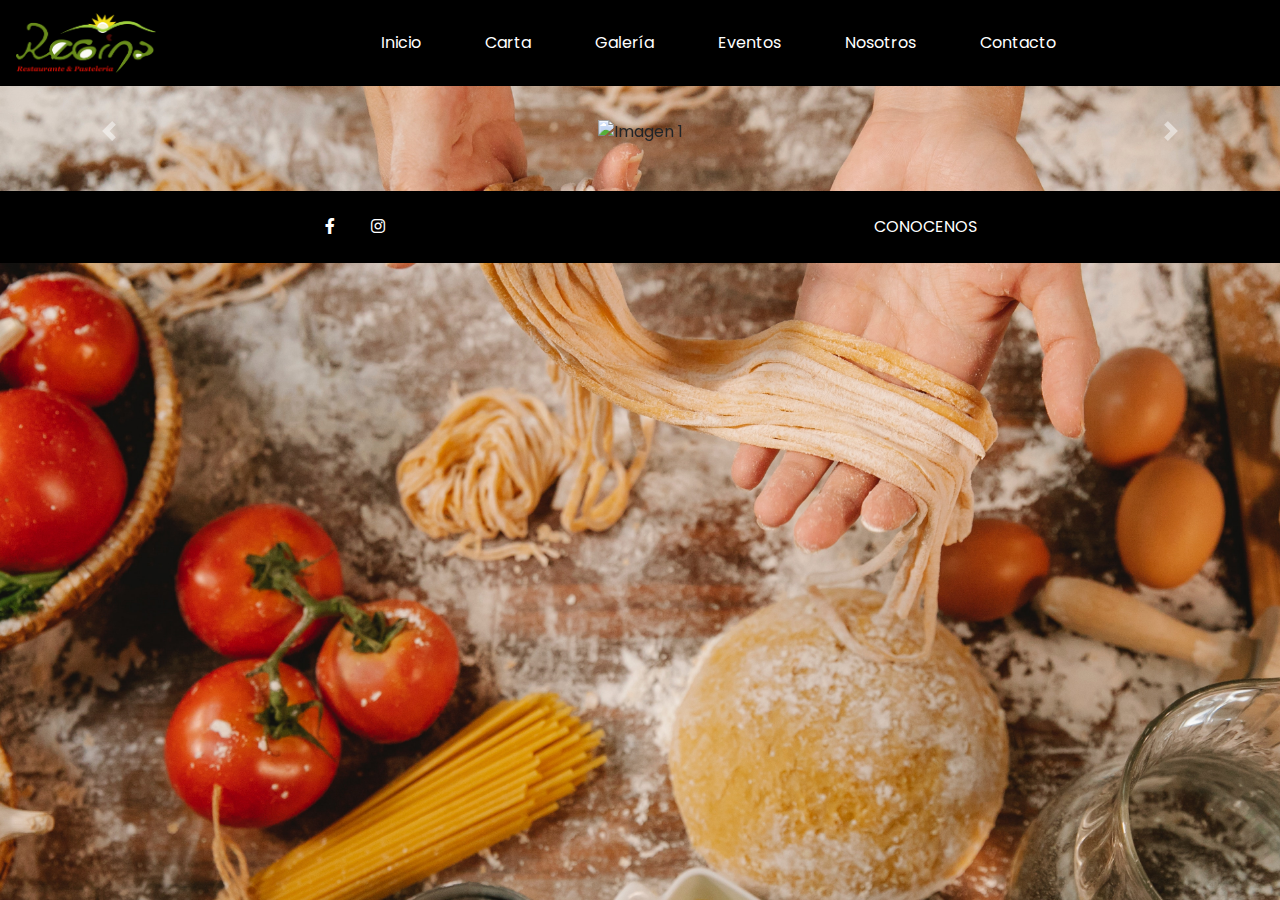
==== secciones/carta.html @ ec3ef3c7 "ajuste de padding y logo de index" ====
<!DOCTYPE html>
<html lang="en">
<head>
    <meta charset="UTF-8">
    <meta name="viewport" content="width=device-width, initial-scale=1.0">
    <title>Carta</title>
    <link rel="stylesheet" href="https://maxcdn.bootstrapcdn.com/bootstrap/4.5.2/css/bootstrap.min.css">
    <link rel="stylesheet" href="https://cdnjs.cloudflare.com/ajax/libs/font-awesome/6.0.0-beta3/css/all.min.css">
    <link rel="stylesheet" href="../style/style.css">
</head>

<body class="carta">

<header>
<nav class="navbar navbar-expand-lg fixed-top">
    <a class="navbar-brand" href="#">
        <img src="../img/logo regina solo letras.png" width="140" height="60" alt="Logo">
    </a>
    <button class="navbar-toggler" type="button" data-toggle="collapse" data-target="#navbarNav" aria-controls="navbarNav" aria-expanded="false" aria-label="Toggle navigation">
        <span class="navbar-toggler-icon"></span>
    </button>
    <div class="collapse navbar-collapse justify-content-center" id="navbarNav">
        <ul class="navbar-nav">
            <li class="nav-item">
                <a class="nav-link mx-4" href="../index.html">Inicio</a>
            </li>
            <li class="nav-item">
                <a class="nav-link mx-4" href="carta.html">Carta</a>
            </li>
            <li class="nav-item">
                <a class="nav-link mx-4" href="galeria.html">Galería</a>
            </li>
            <li class="nav-item">
                <a class="nav-link mx-4" href="eventos.html">Eventos</a>
            </li>
            <li class="nav-item">
                <a class="nav-link mx-4" href="nosotros.html">Nosotros</a>
            </li>
            <li class="nav-item">
                <a class="nav-link mx-4" href="contacto.html">Contacto</a>
            </li>
        </ul>
    </div>
</nav>
</header>

<main>
<div class="container-fluid">
    <div class="row justify-content-center">
        <div class="col-12">
            <div id="myCarousel" class="carousel slide" data-ride="carousel">
                <div class="carousel-inner">
                    <div class="carousel-item active text-center">
                        <img src="../carta/Portada.png" alt="Imagen 1" class="img-fluid carrusel2" id="carrusel2">
                    </div>
                    <div class="carousel-item text-center carrusel-item">
                        <img src="../carta/Página 1.png" alt="Imagen 2" class="img-fluid carrusel2" id="carrusel2">
                    </div>
                    <div class="carousel-item text-center carrusel-item">
                        <img src="../carta/Página 2.png" alt="Imagen 3" class="img-fluid carrusel2" id="carrusel2">
                    </div>
                    <div class="carousel-item text-center carrusel-item">
                        <img src="../carta/Página 3.png" alt="Imagen 3" class="img-fluid carrusel2" id="carrusel2">
                    </div>
                    <div class="carousel-item text-center carrusel-item">
                        <img src="../carta/Página 4.png" alt="Imagen 3" class="img-fluid carrusel2" id="carrusel2">
                    </div>
                    <div class="carousel-item text-center carrusel-item">
                        <img src="../carta/Página 5.png" alt="Imagen 3" class="img-fluid carrusel2" id="carrusel2">
                    </div>
                    <div class="carousel-item text-center carrusel-item">
                        <img src="../carta/Página 6.png" alt="Imagen 3" class="img-fluid carrusel2" id="carrusel2">
                    </div>
                    <div class="carousel-item text-center carrusel-item">
                        <img src="../carta/Página 7.png" alt="Imagen 3" class="img-fluid carrusel2" id="carrusel2">
                    </div>
                    <div class="carousel-item text-center carrusel-item">
                        <img src="../carta/Página 8.png" alt="Imagen 3" class="img-fluid carrusel2" id="carrusel2">
                    </div>
                    <div class="carousel-item text-center carrusel-item">
                        <img src="../carta/Página 10.png" alt="Imagen 3" class="img-fluid carrusel2" id="carrusel2">
                    </div>
                    <div class="carousel-item text-center carrusel-item">
                        <img src="../carta/Página 11.png" alt="Imagen 3" class="img-fluid carrusel2" id="carrusel2">
                    </div>
                </div>
                <a class="carousel-control-prev" href="#myCarousel" role="button" data-slide="prev" id="carrusel2">
                    <span class="carousel-control-prev-icon" aria-hidden="true"></span>
                    <span class="sr-only">Anterior</span>
                </a>
                <a class="carousel-control-next" href="#myCarousel" role="button" data-slide="next" id="carrusel2">
                    <span class="carousel-control-next-icon" aria-hidden="true"></span>
                    <span class="sr-only">Siguiente</span>
                </a>
            </div>
        </div>
    </div>
</div>
</main>


<footer class="footer py-4">
    <div class="container text-center">
        <div class="row">
            <div class="col-md-6">
                <!-- Iconos de redes sociales -->
                <a href="https://www.facebook.com/" target="_blank" class="text-white mx-3">
                    <i class="fab fa-facebook-f"></i>
                </a>
                <a href="https://www.instagram.com/" target="_blank" class="text-white mx-3">
                    <i class="fab fa-instagram"></i>
                </a>
            </div>
            <div class="col-md-6">
                <!-- Texto del footer -->
                <p class="text-white mb-0">CONOCENOS</p>
            </div>
        </div>
    </div>
</footer>

<script src="https://code.jquery.com/jquery-3.5.1.slim.min.js"></script>
<script src="https://cdn.jsdelivr.net/npm/@popperjs/core@2.9.3/dist/umd/popper.min.js"></script>
<script src="https://maxcdn.bootstrapcdn.com/bootstrap/4.5.2/js/bootstrap.min.js"></script>
</body>
</html>
---- style/style.css ----
@import url('https://fonts.googleapis.com/css2?family=Poppins:wght@300;400;500;600;700;800;900&display=swap');

* {
    margin: 0;
    padding: 0;
    box-sizing: border-box;
    text-decoration: none;
    border: none;
    outline: none;
    scroll-behavior: smooth;
    font-family: 'Poppins', sans-serif;
}

body {
    margin: 0;
    padding: 0;
    max-width: 100%; 
    overflow-x: hidden;
}

body.carta {
    background-image: url('../img/fondobody.jpg');
    background-size: cover; 
    background-repeat: no-repeat; 
    background-attachment: fixed; 
}


body.galeria{
    background-color: white;
    padding-top: 5%;
}

.fondoindex{
    background-color: #000000;
}

.navbar {
    max-width: 100%; 
    overflow-x: hidden; 
}


header {
    margin-top: 70px; 
}

nav{
    background-color: black;
}

.navbar-nav .nav-link {
    color: white;
}

.nav-link{
    color: white;
}

.nav-item:hover .nav-link {
    color: red; 
}

.navbar-toggler{
    background-color: red;
}


.navbar-toggler-icon{
    color: red;
}


.carousel-inner .carousel-item img {
    max-width: 100%; 
    height: 450px; 
    padding-top: 50px; 
    margin-bottom: 47px; 
}


#carrusel-carta{
    max-width: 100%
}


.card-info svg {
    width: 100%;
    height: 140px;
    margin-bottom: 10px;
    background-color: black;
  }


.card {
    border: none; 
    background-color: transparent; 
    min-height: 100%;
}

.cards{
    margin-right: 0px;
}

.card-container{
    background-color: black;
    margin: 0;
    padding: 0;
    border: 0;
}

.card-container .card {
    height: 100%; 
}

.card-info{
    background-color: transparent;
}

.card-info p{
    color: white;
    background-color: black;
  }


.icono-card {
    transition: transform 0.2s ease-in-out;
    margin-bottom: 10px;
    background-color: black;
    
}

.icono-card:hover {
    transform: scale(1.2);
}

.gallery-item {
    text-align: center;
    transition: transform 0.3s ease-in-out; 
}

.gallery-item:hover {
    transform: scale(1.1); 
}


.gallery-item img {
    width: 100%;
    height: auto;
    box-shadow: 4px 10px 10px rgb(17, 17, 17); 
    transition: transform 0.2s ease-in-out; 
}

.special-margin {
    margin-bottom: 20px; 
}


footer{
    background-color: black;
}



.footer a:hover .fab.fa-facebook-f,
.footer a:hover .fab.fa-instagram {
    color: red; 
    transition: color 0.2s ease-in-out; 
}


/*MEDIAQUERY*/

@media (max-width: 570px) {
    .carousel-inner .carousel-item img {
        height: 300px;
    }
}

@media (maxn-width: 400px) {
    #carrusel2 {
        padding-top: 7%;
        height: 400px;
    }
}

@media (max-width: 576px) {
    #carrusel2 {
        padding-top: 7%;
        height: 400px;
    }
}

@media (max-width: 768px) {
    #carrusel2 {
        padding-top: 5%;
        height: 500px;
    }
}

@media (max-width: 992px) {
    #carrusel2 {
        padding-top: 7%;
        height: 700px;
    }
}

@media (max-width: 1200px) {
    #carrusel2 {
        padding-top: 7%;
        height: 800px;
    }
}





@media (max-width: 576px) {
    .h2galeria {
        padding-top: 7%;
        padding-bottom: 3%;
    }
}

@media (max-width: 768px) {
    .h2galeria {
        padding-top: 8%;
        padding-bottom: 2%
    }
}

@media (max-width: 992px) {
    .h2galeria {
        padding-top: 5%;
    }
}

@media (max-width: 1200px) {
    .h2galeria {
        padding-top: 50%;
        padding-bottom: 3%;
    }
}

@media (max-width: 1201px) {
    .h2galeria {
        padding-top: 7%;
        padding-bottom: 3%;
    }
}

@media (max-width: 1250px) {
    .h2galeria {
        padding-top: 7%;
        padding-bottom: 3%;
    }
}
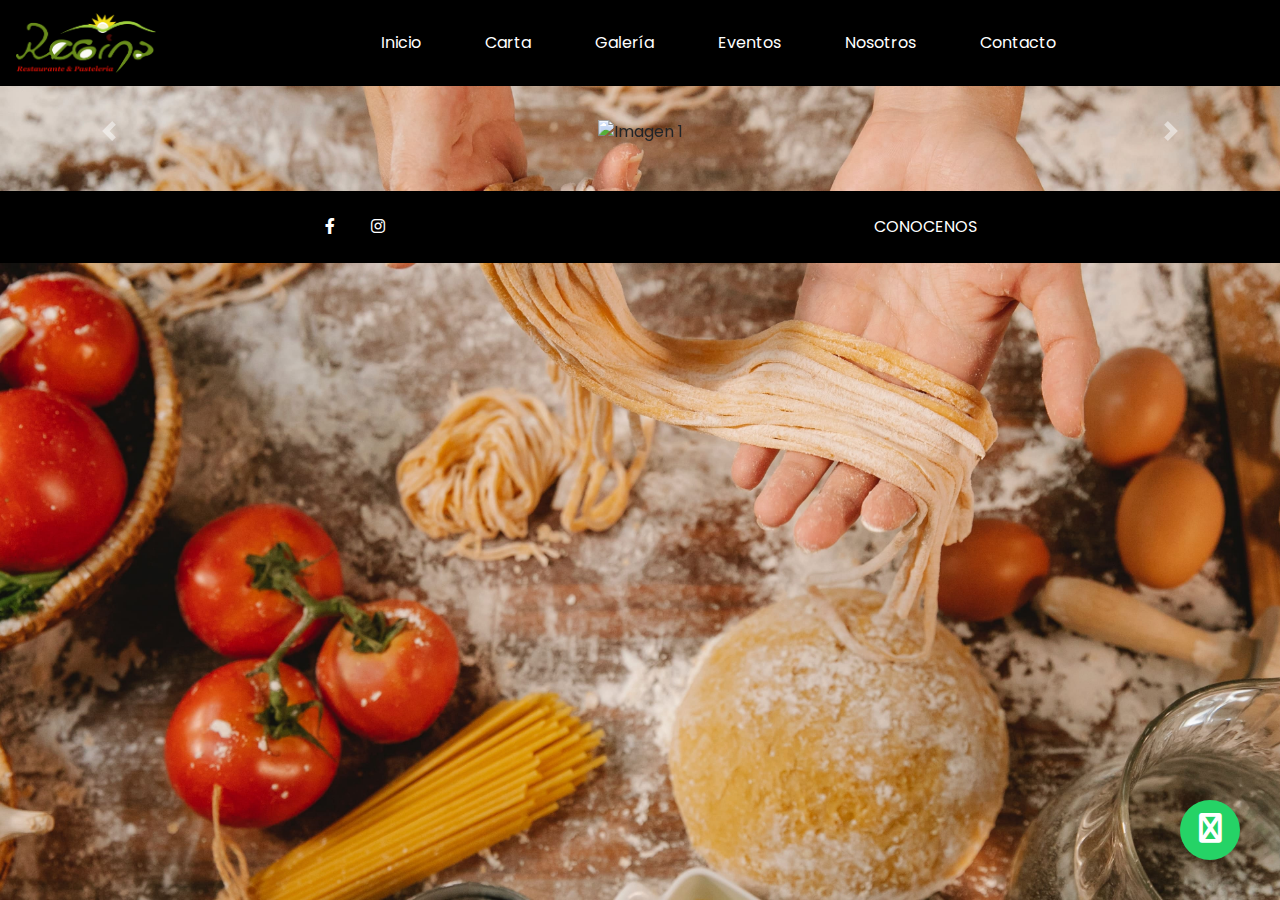
==== commit 4e519054: "creación de las otras secciones y ajuste final de todo" ====
--- a/secciones/carta.html
+++ b/secciones/carta.html
@@ -6,6 +6,7 @@
     <title>Carta</title>
     <link rel="stylesheet" href="https://maxcdn.bootstrapcdn.com/bootstrap/4.5.2/css/bootstrap.min.css">
     <link rel="stylesheet" href="https://cdnjs.cloudflare.com/ajax/libs/font-awesome/6.0.0-beta3/css/all.min.css">
+    <script src="https://kit.fontawesome.com/059eeb8efb.js" crossorigin="anonymous"></script>
     <link rel="stylesheet" href="../style/style.css">
 </head>
 
@@ -103,7 +104,6 @@
     <div class="container text-center">
         <div class="row">
             <div class="col-md-6">
-                <!-- Iconos de redes sociales -->
                 <a href="https://www.facebook.com/" target="_blank" class="text-white mx-3">
                     <i class="fab fa-facebook-f"></i>
                 </a>
@@ -112,15 +112,19 @@
                 </a>
             </div>
             <div class="col-md-6">
-                <!-- Texto del footer -->
                 <p class="text-white mb-0">CONOCENOS</p>
             </div>
         </div>
     </div>
 </footer>
 
+<!--LINK WHATSAPP-->
+<a href="https://wa.me/5211234567890?text=Me%20gustaría%20saber%20el%20precio%20del%20coche" class="whatsapp" target="_blank"> <i class="fa fa-whatsapp whatsapp-icon"></i></a>
+
 <script src="https://code.jquery.com/jquery-3.5.1.slim.min.js"></script>
 <script src="https://cdn.jsdelivr.net/npm/@popperjs/core@2.9.3/dist/umd/popper.min.js"></script>
 <script src="https://maxcdn.bootstrapcdn.com/bootstrap/4.5.2/js/bootstrap.min.js"></script>
+<script src="https://unpkg.com/scrollreveal"></script>
+<script src="../js/scrip.js"></script>
 </body>
 </html>
--- a/style/style.css
+++ b/style/style.css
@@ -11,6 +11,24 @@
     font-family: 'Poppins', sans-serif;
 }
 
+.whatsapp {
+    position:fixed;
+    width:60px;
+    height:60px;
+    bottom:40px;
+    right:40px;
+    background-color:#25d366;
+    color:#FFFF;
+    border-radius:50px;
+    text-align:center;
+    font-size:30px;
+    z-index:100;
+}
+
+.whatsapp-icon {
+    margin-top:13px;
+}
+
 body {
     margin: 0;
     padding: 0;
@@ -27,9 +45,25 @@
 
 
 body.galeria{
-    background-color: white;
+    background-color: black;
     padding-top: 5%;
 }
+
+body.eventos{
+    background-color: black;
+}
+
+body.nosotros{
+    background-color: rgb(0, 0, 0);
+}
+
+
+body.contacto{
+    background-color: rgb(0, 0, 0);
+}
+
+/*INDEX*/
+
 
 .fondoindex{
     background-color: #000000;
@@ -79,6 +113,9 @@
 }
 
 
+/*CARTA*/
+
+
 #carrusel-carta{
     max-width: 100%
 }
@@ -134,6 +171,10 @@
     transform: scale(1.2);
 }
 
+
+/*GALERÍA*/
+
+
 .gallery-item {
     text-align: center;
     transition: transform 0.3s ease-in-out; 
@@ -145,15 +186,166 @@
 
 
 .gallery-item img {
-    width: 100%;
-    height: auto;
-    box-shadow: 4px 10px 10px rgb(17, 17, 17); 
     transition: transform 0.2s ease-in-out; 
 }
 
 .special-margin {
     margin-bottom: 20px; 
 }
+
+.linkgaleria a {
+    color: white; 
+    text-decoration: none; 
+    transition: color 0.3s; 
+}
+
+.linkgaleria a:hover {
+    color: red;
+}
+
+
+
+/*EVENTOS*/
+
+.h2eventos{
+   margin-top: 12%;
+   padding-bottom: 20px;
+}
+
+ 
+ .custom-container {
+    max-width: 100%;
+    padding: 20px; 
+}
+
+
+.custom-container .row .col-md-6 {
+    display: flex;
+    align-items: center;
+}
+
+
+.larger-image {
+    max-width: 100%;
+    width: 80%;
+    animation: float 3s infinite;
+}
+
+
+.custom-container2 {
+    max-width: 100%;
+    padding: 20px; 
+}
+
+
+.custom-container2 .row .col-md-6 {
+    display: flex;
+    align-items: center;
+}
+
+
+.larger-image2 {
+    max-width: 40%;
+    width: 80%; 
+    margin-left: 30%; 
+    animation: float 3s infinite;
+}
+
+
+@keyframes float {
+    0%, 100% {
+        transform: translateY(0);
+    }
+    50% {
+        transform: translateY(-10px); 
+    }
+}
+
+
+
+
+
+.btn.btn-black:hover {
+    color: red; 
+}
+
+.btn.btn-white:hover {
+    color: red; 
+}
+
+
+@keyframes spin {
+    0% { transform: rotate(0deg); }
+    100% { transform: rotate(360deg); }
+}
+
+
+.rotate {
+    animation: spin 2s infinite linear; 
+}
+
+
+/*NOSOTROS*/
+
+.image-container {
+    position: relative;
+    overflow: hidden;
+}
+
+.image {
+    transition: transform 0.3s ease;
+    object-fit: cover;
+    max-width: 100%;
+    height: auto;
+}
+
+.overlay {
+    position: absolute;
+    top: 0;
+    left: 0;
+    width: 100%;
+    height: 100%;
+    background: rgba(0, 0, 0, 0.7); 
+    opacity: 0;
+    transition: opacity 0.3s ease;
+    display: flex;
+    flex-direction: column;
+    justify-content: center;
+    align-items: center;
+}
+
+.overlay-content {
+    color: #fff;
+    text-align: center;
+}
+
+.image-container:hover .image {
+    transform: scale(1.1); 
+}
+
+.image-container:hover .overlay {
+    opacity: 1; 
+}
+
+
+
+/*CONTACTO*/
+
+.formulario{
+    padding: 5%;    
+}
+
+.btn.btn-light {
+    font-weight: bold; 
+}
+
+.btn.btn-light:hover {
+    color: red; 
+}
+
+
+
+/*FOOTER*/
 
 
 footer{
@@ -171,6 +363,9 @@
 
 /*MEDIAQUERY*/
 
+
+/*CARRUSEL*/
+
 @media (max-width: 570px) {
     .carousel-inner .carousel-item img {
         height: 300px;
@@ -213,8 +408,7 @@
 }
 
 
-
-
+/*GALERIA*/
 
 @media (max-width: 576px) {
     .h2galeria {
@@ -257,8 +451,48 @@
     }
 }
 
-
-
-
-
-
+/*EVENTOS*/
+
+@media (max-width: 576px) {
+    .contentevent {
+        padding-top: 10%;
+        
+    }
+}
+
+@media (max-width: 768px) {
+    .contentevent {
+        padding-top: 8%;
+        
+    }
+}
+
+@media (max-width: 991px) {
+    .contentevent {
+        padding-top: 1%;
+        
+    }
+}
+
+/*FORMULARIO*/
+
+@media (max-width: 576px) {
+    .formulario {
+        padding-top: 10%;
+        padding-bottom: 3%;
+    }
+}
+
+@media (max-width: 768px) {
+    .formulario {
+        padding-top: 8%;
+        padding-bottom: 2%
+    }
+}
+
+
+
+
+
+
+
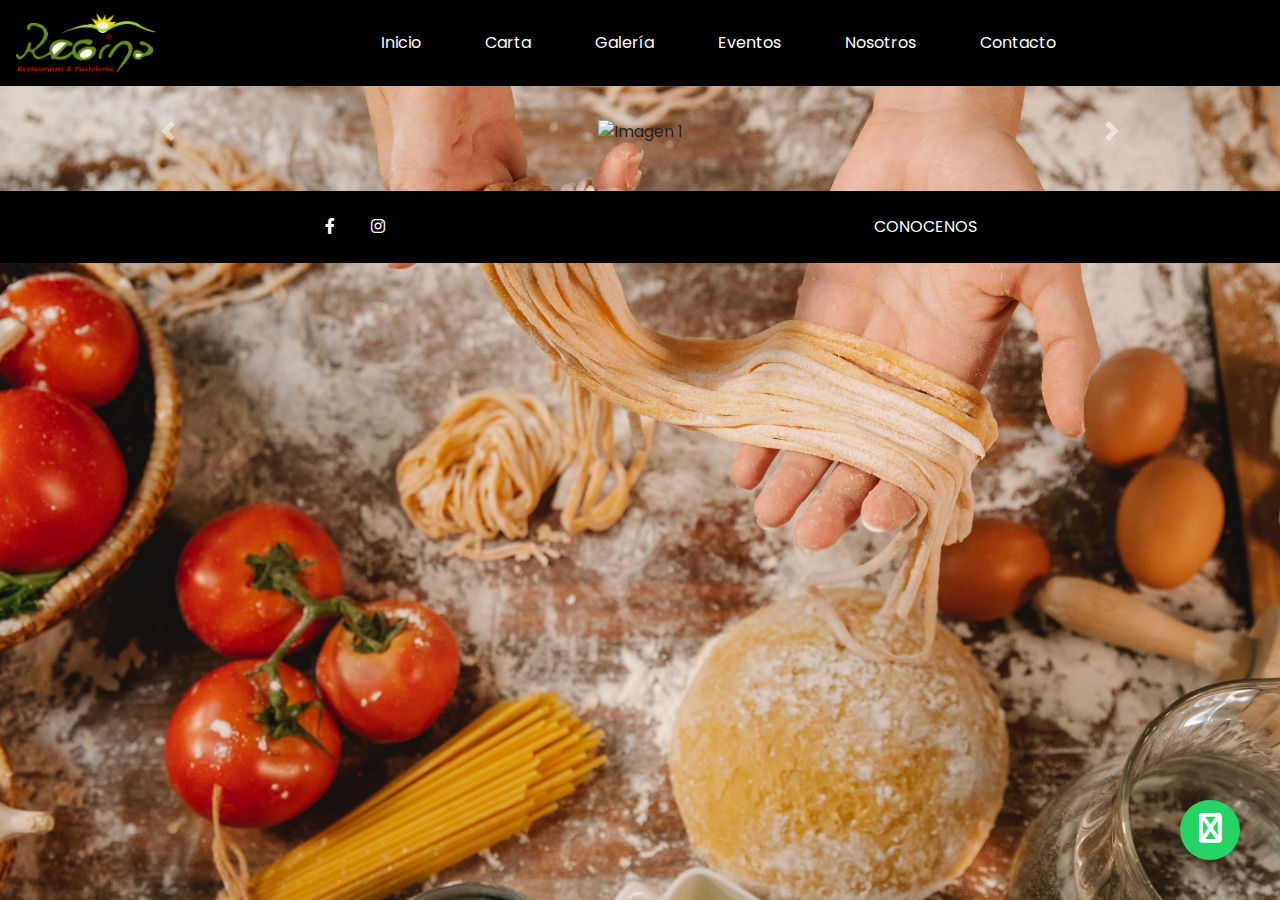
==== commit 82b957c4: "Ajuste de tamaño y reduccioón de peso de imágenes de sección carta" ====
--- a/secciones/carta.html
+++ b/secciones/carta.html
@@ -15,7 +15,7 @@
 <header>
 <nav class="navbar navbar-expand-lg fixed-top">
     <a class="navbar-brand" href="#">
-        <img src="../img/logo regina solo letras.png" width="140" height="60" alt="Logo">
+        <img src="../img/logo regina solo letras.png" width="140" height="60" alt="Logo-navbar">
     </a>
     <button class="navbar-toggler" type="button" data-toggle="collapse" data-target="#navbarNav" aria-controls="navbarNav" aria-expanded="false" aria-label="Toggle navigation">
         <span class="navbar-toggler-icon"></span>
@@ -46,57 +46,61 @@
 </header>
 
 <main>
-<div class="container-fluid">
-    <div class="row justify-content-center">
-        <div class="col-12">
-            <div id="myCarousel" class="carousel slide" data-ride="carousel">
-                <div class="carousel-inner">
-                    <div class="carousel-item active text-center">
-                        <img src="../carta/Portada.png" alt="Imagen 1" class="img-fluid carrusel2" id="carrusel2">
+    <div class="container">
+        <div class="row justify-content-center">
+            <div class="col-12">
+                <div id="myCarousel" class="carousel slide" data-ride="carousel">
+                    <div class="carousel-inner carousel-inner2">
+                        <div class="carousel-item carousel-item2 active text-center">
+                            <img src="../carta/Portada.png" alt="Imagen 1" class="img-fluid">
+                        </div>
+                        <div class="carousel-item carousel-item2 text-center">
+                            <img src="../carta/Página 1.png" alt="Imagen 2" class="img-fluid">
+                        </div>
+                        <div class="carousel-item carousel-item2 text-center">
+                            <img src="../carta/Página 2.png" alt="Imagen 3" class="img-fluid">
+                        </div>
+                        <div class="carousel-item carousel-item2 text-center">
+                            <img src="../carta/Página 3.png" alt="Imagen 4" class="img-fluid">
+                        </div>
+                        <div class="carousel-item carousel-item2 text-center">
+                            <img src="../carta/Página 4.png" alt="Imagen 5" class="img-fluid">
+                        </div>
+                        <div class="carousel-item carousel-item2 text-center">
+                            <img src="../carta/Página 5.png" alt="Imagen 6" class="img-fluid">
+                        </div>
+                        <div class="carousel-item carousel-item2 text-center">
+                            <img src="../carta/Página 6.png" alt="Imagen 7" class="img-fluid">
+                        </div>
+                        <div class="carousel-item carousel-item2 text-center">
+                            <img src="../carta/Página 7.png" alt="Imagen 8" class="img-fluid">
+                        </div>
+                        <div class="carousel-item carousel-item2 text-center">
+                            <img src="../carta/Página 8.png" alt="Imagen 9" class="img-fluid">
+                        </div>
+                        <div class="carousel-item carousel-item2 text-center">
+                            <img src="../carta/Página 9.png" alt="Imagen 10" class="img-fluid">
+                        </div>
+                        <div class="carousel-item carousel-item2 text-center">
+                            <img src="../carta/Página 10.png" alt="Imagen 11" class="img-fluid">
+                        </div>
+                        <div class="carousel-item carousel-item2 text-center">
+                            <img src="../carta/Página 11.png" alt="Imagen 12" class="img-fluid">
+                        </div>
                     </div>
-                    <div class="carousel-item text-center carrusel-item">
-                        <img src="../carta/Página 1.png" alt="Imagen 2" class="img-fluid carrusel2" id="carrusel2">
-                    </div>
-                    <div class="carousel-item text-center carrusel-item">
-                        <img src="../carta/Página 2.png" alt="Imagen 3" class="img-fluid carrusel2" id="carrusel2">
-                    </div>
-                    <div class="carousel-item text-center carrusel-item">
-                        <img src="../carta/Página 3.png" alt="Imagen 3" class="img-fluid carrusel2" id="carrusel2">
-                    </div>
-                    <div class="carousel-item text-center carrusel-item">
-                        <img src="../carta/Página 4.png" alt="Imagen 3" class="img-fluid carrusel2" id="carrusel2">
-                    </div>
-                    <div class="carousel-item text-center carrusel-item">
-                        <img src="../carta/Página 5.png" alt="Imagen 3" class="img-fluid carrusel2" id="carrusel2">
-                    </div>
-                    <div class="carousel-item text-center carrusel-item">
-                        <img src="../carta/Página 6.png" alt="Imagen 3" class="img-fluid carrusel2" id="carrusel2">
-                    </div>
-                    <div class="carousel-item text-center carrusel-item">
-                        <img src="../carta/Página 7.png" alt="Imagen 3" class="img-fluid carrusel2" id="carrusel2">
-                    </div>
-                    <div class="carousel-item text-center carrusel-item">
-                        <img src="../carta/Página 8.png" alt="Imagen 3" class="img-fluid carrusel2" id="carrusel2">
-                    </div>
-                    <div class="carousel-item text-center carrusel-item">
-                        <img src="../carta/Página 10.png" alt="Imagen 3" class="img-fluid carrusel2" id="carrusel2">
-                    </div>
-                    <div class="carousel-item text-center carrusel-item">
-                        <img src="../carta/Página 11.png" alt="Imagen 3" class="img-fluid carrusel2" id="carrusel2">
-                    </div>
+                    <a class="carousel-control-prev" href="#myCarousel" role="button" data-slide="prev">
+                        <span class="carousel-control-prev-icon" aria-hidden="true"></span>
+                        <span class="sr-only">Anterior</span>
+                    </a>
+                    <a class="carousel-control-next" href="#myCarousel" role="button" data-slide="next">
+                        <span class="carousel-control-next-icon" aria-hidden="true"></span>
+                        <span class="sr-only">Siguiente</span>
+                    </a>
                 </div>
-                <a class="carousel-control-prev" href="#myCarousel" role="button" data-slide="prev" id="carrusel2">
-                    <span class="carousel-control-prev-icon" aria-hidden="true"></span>
-                    <span class="sr-only">Anterior</span>
-                </a>
-                <a class="carousel-control-next" href="#myCarousel" role="button" data-slide="next" id="carrusel2">
-                    <span class="carousel-control-next-icon" aria-hidden="true"></span>
-                    <span class="sr-only">Siguiente</span>
-                </a>
             </div>
         </div>
     </div>
-</div>
+    
 </main>
 
 
--- a/style/style.css
+++ b/style/style.css
@@ -105,20 +105,24 @@
 }
 
 
+/*INDEX*/
 .carousel-inner .carousel-item img {
     max-width: 100%; 
-    height: 450px; 
+    height: 520px; 
     padding-top: 50px; 
     margin-bottom: 47px; 
 }
 
-
 /*CARTA*/
-
-
-#carrusel-carta{
-    max-width: 100%
-}
+.carousel-inner2 .carousel-item2 img {
+    max-width: 100%;
+    height: auto;
+    max-height: 97vh; 
+    width: auto; 
+    margin-bottom: 47px;
+}
+
+
 
 
 .card-info svg {
@@ -364,49 +368,115 @@
 /*MEDIAQUERY*/
 
 
-/*CARRUSEL*/
-
-@media (max-width: 570px) {
+/*CARRUSELES*/
+
+/*CARRUSEL INDEX*/
+
+@media (max-width: 400px) {
+    .carousel-inner1 .carousel-item img {
+        max-height: 40vh; 
+        margin-bottom: 20px; 
+        margin-top: 17px;
+    }
+}
+
+
+@media (max-width: 450px) {
     .carousel-inner .carousel-item img {
-        height: 300px;
-    }
-}
-
-@media (maxn-width: 400px) {
-    #carrusel2 {
-        padding-top: 7%;
-        height: 400px;
+        max-height: 40vh; 
+        margin-bottom: 20px; 
+        margin-top: 15px;
+    }
+}
+
+@media (max-width: 518px) {
+    .carousel-inner .carousel-item img {
+        max-height: 40vh; 
+        margin-bottom: 20px; 
+        margin-top: 13px;
     }
 }
 
 @media (max-width: 576px) {
-    #carrusel2 {
-        padding-top: 7%;
-        height: 400px;
+    .carousel-inner .carousel-item img {
+        max-height: 40vh; 
+        margin-bottom: 20px; 
     }
 }
 
 @media (max-width: 768px) {
-    #carrusel2 {
-        padding-top: 5%;
-        height: 500px;
+    .carousel-inner .carousel-item img {
+        max-height: 40vh; 
+        margin-bottom: 20px; 
     }
 }
 
 @media (max-width: 992px) {
-    #carrusel2 {
-        padding-top: 7%;
-        height: 700px;
+    .carousel-inner .carousel-item img {
+        max-height: 50vh; 
+        margin-bottom: 30px; 
     }
 }
 
 @media (max-width: 1200px) {
-    #carrusel2 {
-        padding-top: 7%;
-        height: 800px;
-    }
-}
-
+    .carousel-inner .carousel-item img {
+        max-height: 70vh; 
+    }
+}
+
+/*CARRUSEL CARTA*/
+
+@media (max-width: 400px) {
+    .carousel-inner2 .carousel-item2 img {
+        max-height: 40vh; 
+        margin-bottom: 20px; 
+        margin-top: 17px;
+    }
+}
+
+
+@media (max-width: 450px) {
+    .carousel-inner2 .carousel-item2 img {
+        max-height: 40vh; 
+        margin-bottom: 20px; 
+        margin-top: 15px;
+    }
+}
+
+@media (max-width: 518px) {
+    .carousel-inner2 .carousel-item2 img {
+        max-height: 40vh; 
+        margin-bottom: 20px; 
+        margin-top: 13px;
+    }
+}
+
+@media (max-width: 576px) {
+    .carousel-inner2 .carousel-item2 img {
+        max-height: 40vh; 
+        margin-bottom: 20px; 
+    }
+}
+
+@media (max-width: 768px) {
+    .carousel-inner2 .carousel-item2 img {
+        max-height: 40vh; 
+        margin-bottom: 20px; 
+    }
+}
+
+@media (max-width: 992px) {
+    .carousel-inner2 .carousel-item2 img {
+        max-height: 50vh; 
+        margin-bottom: 30px; 
+    }
+}
+
+@media (max-width: 1200px) {
+    .carousel-inner2 .carousel-item2 img {
+        max-height: 70vh; 
+    }
+}
 
 /*GALERIA*/
 
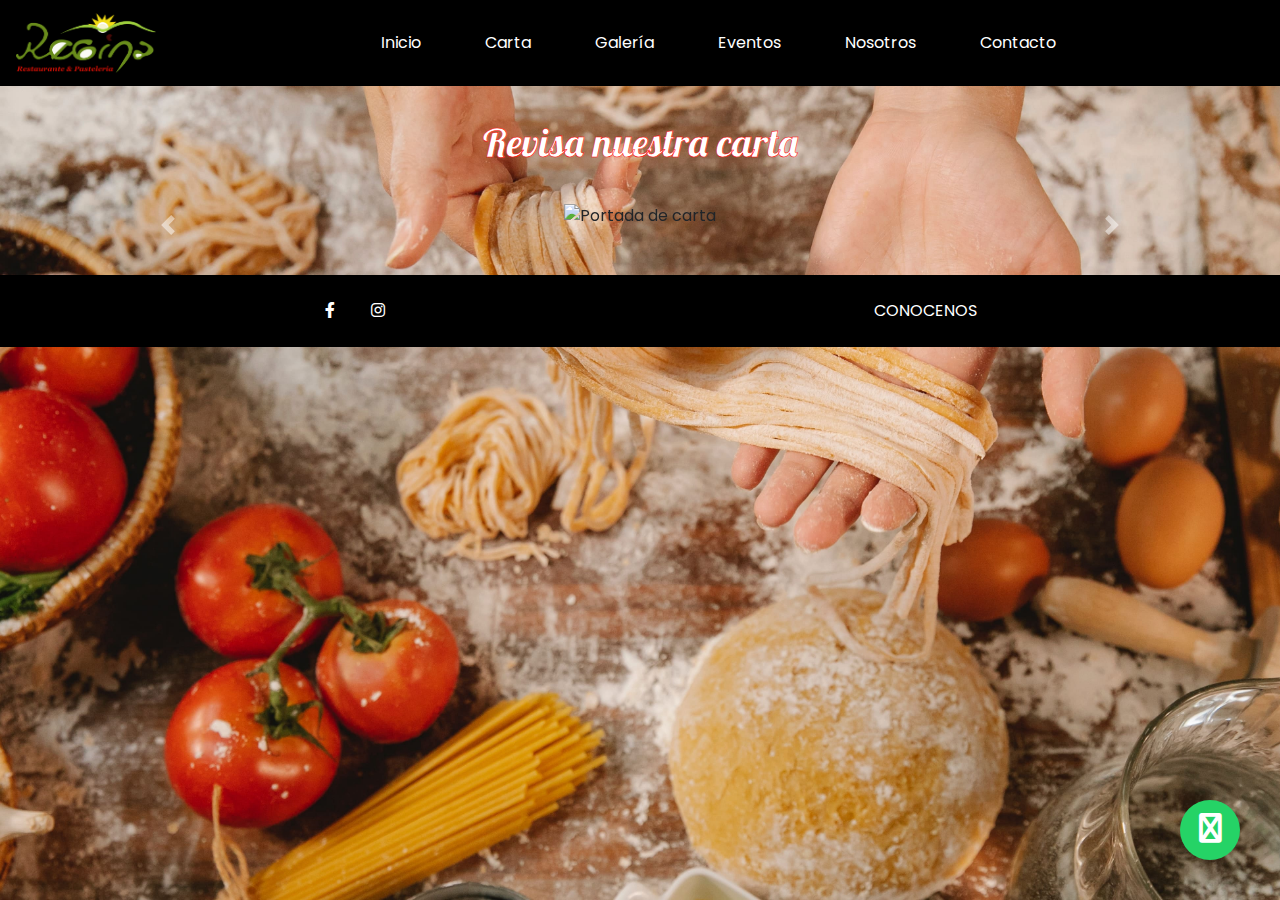
==== commit b1b38b49: "Subida final de proyecto" ====
--- a/secciones/carta.html
+++ b/secciones/carta.html
@@ -1,9 +1,13 @@
 <!DOCTYPE html>
-<html lang="en">
+<html lang="es">
 <head>
     <meta charset="UTF-8">
     <meta name="viewport" content="width=device-width, initial-scale=1.0">
     <title>Carta</title>
+    <meta name="description=" content="Revisa nuestra carta y sus valores">
+    <meta name="keywords" content="restaurante, comida, comida casera, cocina italiana, pescados, cena, pastas
+    eventos, reservas, pasteleria, postres, tortas, tartas, bolleria, reposteria, platos de comida, carnes, mariscos,
+    empanadas, pasteles, risotto, carta, menú, valores, costo">
     <link rel="stylesheet" href="https://maxcdn.bootstrapcdn.com/bootstrap/4.5.2/css/bootstrap.min.css">
     <link rel="stylesheet" href="https://cdnjs.cloudflare.com/ajax/libs/font-awesome/6.0.0-beta3/css/all.min.css">
     <script src="https://kit.fontawesome.com/059eeb8efb.js" crossorigin="anonymous"></script>
@@ -46,46 +50,47 @@
 </header>
 
 <main>
+<h1 class="text-center text-white pt-5 ajuste-h1">Revisa nuestra carta</h1>
     <div class="container">
         <div class="row justify-content-center">
             <div class="col-12">
                 <div id="myCarousel" class="carousel slide" data-ride="carousel">
                     <div class="carousel-inner carousel-inner2">
                         <div class="carousel-item carousel-item2 active text-center">
-                            <img src="../carta/Portada.png" alt="Imagen 1" class="img-fluid">
+                            <img src="../carta/Portada.png" alt="Portada de carta" class="img-fluid">
                         </div>
                         <div class="carousel-item carousel-item2 text-center">
-                            <img src="../carta/Página 1.png" alt="Imagen 2" class="img-fluid">
+                            <img src="../carta/Página 1.png" alt="Pagina 1 de la carta" class="img-fluid">
                         </div>
                         <div class="carousel-item carousel-item2 text-center">
-                            <img src="../carta/Página 2.png" alt="Imagen 3" class="img-fluid">
+                            <img src="../carta/Página 2.png" alt="Pagina 2 de la carta" class="img-fluid">
                         </div>
                         <div class="carousel-item carousel-item2 text-center">
-                            <img src="../carta/Página 3.png" alt="Imagen 4" class="img-fluid">
+                            <img src="../carta/Página 3.png" alt="Pagina 3 de la carta" class="img-fluid">
                         </div>
                         <div class="carousel-item carousel-item2 text-center">
-                            <img src="../carta/Página 4.png" alt="Imagen 5" class="img-fluid">
+                            <img src="../carta/Página 4.png" alt="Pagina 4 de la carta" class="img-fluid">
                         </div>
                         <div class="carousel-item carousel-item2 text-center">
-                            <img src="../carta/Página 5.png" alt="Imagen 6" class="img-fluid">
+                            <img src="../carta/Página 5.png" alt="Pagina 5 de la carta" class="img-fluid">
                         </div>
                         <div class="carousel-item carousel-item2 text-center">
-                            <img src="../carta/Página 6.png" alt="Imagen 7" class="img-fluid">
+                            <img src="../carta/Página 6.png" alt="Pagina 6 de la carta" class="img-fluid">
                         </div>
                         <div class="carousel-item carousel-item2 text-center">
-                            <img src="../carta/Página 7.png" alt="Imagen 8" class="img-fluid">
+                            <img src="../carta/Página 7.png" alt="Pagina 7 de la carta" class="img-fluid">
                         </div>
                         <div class="carousel-item carousel-item2 text-center">
-                            <img src="../carta/Página 8.png" alt="Imagen 9" class="img-fluid">
+                            <img src="../carta/Página 8.png" alt="Pagina 8 de la carta" class="img-fluid">
                         </div>
                         <div class="carousel-item carousel-item2 text-center">
-                            <img src="../carta/Página 9.png" alt="Imagen 10" class="img-fluid">
+                            <img src="../carta/Página 9.png" alt="Pagina 9 de la carta" class="img-fluid">
                         </div>
                         <div class="carousel-item carousel-item2 text-center">
-                            <img src="../carta/Página 10.png" alt="Imagen 11" class="img-fluid">
+                            <img src="../carta/Página 10.png" alt="Pagina 10 de la carta" class="img-fluid">
                         </div>
                         <div class="carousel-item carousel-item2 text-center">
-                            <img src="../carta/Página 11.png" alt="Imagen 12" class="img-fluid">
+                            <img src="../carta/Página 11.png" alt="Pagina 11 de la carta" class="img-fluid">
                         </div>
                     </div>
                     <a class="carousel-control-prev" href="#myCarousel" role="button" data-slide="prev">
--- a/style/style.css
+++ b/style/style.css
@@ -1,568 +1,501 @@
-@import url('https://fonts.googleapis.com/css2?family=Poppins:wght@300;400;500;600;700;800;900&display=swap');
-
+@charset "UTF-8";
+@import url("https://fonts.googleapis.com/css2?family=Poppins:wght@300;400;500;600;700;800;900&display=swap");
+@import url("https://fonts.googleapis.com/css2?family=Lobster&display=swap");
+/*VARIABLES*/
 * {
-    margin: 0;
-    padding: 0;
-    box-sizing: border-box;
-    text-decoration: none;
-    border: none;
-    outline: none;
-    scroll-behavior: smooth;
-    font-family: 'Poppins', sans-serif;
-}
-
-.whatsapp {
-    position:fixed;
-    width:60px;
-    height:60px;
-    bottom:40px;
-    right:40px;
-    background-color:#25d366;
-    color:#FFFF;
-    border-radius:50px;
-    text-align:center;
-    font-size:30px;
-    z-index:100;
-}
-
-.whatsapp-icon {
-    margin-top:13px;
+  margin: 0;
+  padding: 0;
+  box-sizing: border-box;
+  text-decoration: none;
+  border: none;
+  outline: none;
+  scroll-behavior: smooth;
+  font-family: "Poppins", sans-serif;
 }
 
 body {
-    margin: 0;
-    padding: 0;
-    max-width: 100%; 
-    overflow-x: hidden;
+  margin: 0;
+  padding: 0;
+  max-width: 100%;
+  overflow-x: hidden;
 }
 
 body.carta {
-    background-image: url('../img/fondobody.jpg');
-    background-size: cover; 
-    background-repeat: no-repeat; 
-    background-attachment: fixed; 
-}
-
-
-body.galeria{
-    background-color: black;
-    padding-top: 5%;
-}
-
-body.eventos{
-    background-color: black;
-}
-
-body.nosotros{
-    background-color: rgb(0, 0, 0);
-}
-
-
-body.contacto{
-    background-color: rgb(0, 0, 0);
+  background-image: url("../img/fondobody.jpg");
+  background-size: cover;
+  background-repeat: no-repeat;
+  background-attachment: fixed;
+}
+
+body.galeria {
+  background-color: #000000;
+  padding-top: 3%;
+}
+
+body.eventos {
+  background-color: #000000;
+  padding-top: none;
+}
+
+body.nosotros {
+  background-color: #000000;
+  padding-top: none;
+}
+
+body.contacto {
+  background-color: #000000;
+  padding-top: none;
+}
+
+h1 {
+  font-family: "Lobster", cursive;
+  -webkit-text-stroke: 0.5px #ff0000;
 }
 
 /*INDEX*/
-
-
-.fondoindex{
-    background-color: #000000;
-}
-
-.navbar {
-    max-width: 100%; 
-    overflow-x: hidden; 
-}
-
-
-header {
-    margin-top: 70px; 
-}
-
-nav{
-    background-color: black;
-}
-
-.navbar-nav .nav-link {
-    color: white;
-}
-
-.nav-link{
-    color: white;
-}
-
-.nav-item:hover .nav-link {
-    color: red; 
-}
-
-.navbar-toggler{
-    background-color: red;
-}
-
-
-.navbar-toggler-icon{
-    color: red;
-}
-
+.ajuste-h1 {
+  font-size: 40px;
+}
+
+.fondoindex {
+  background-color: #000000;
+}
 
 /*INDEX*/
 .carousel-inner .carousel-item img {
-    max-width: 100%; 
-    height: 520px; 
-    padding-top: 50px; 
-    margin-bottom: 47px; 
+  max-width: 100%;
+  height: 520px;
+  padding-top: 30px;
+  margin-bottom: 47px;
+}
+
+.icono-card {
+  transition: transform 0.2s ease-in-out;
+  margin-bottom: 10px;
+  background-color: #000000;
+}
+.icono-card:hover {
+  transform: scale(1.2);
 }
 
 /*CARTA*/
 .carousel-inner2 .carousel-item2 img {
-    max-width: 100%;
-    height: auto;
-    max-height: 97vh; 
-    width: auto; 
-    margin-bottom: 47px;
-}
-
-
-
+  max-width: 100%;
+  height: auto;
+  max-height: 97vh;
+  width: auto;
+  margin-bottom: 47px;
+}
 
 .card-info svg {
+  width: 100%;
+  height: 140px;
+  margin-bottom: 10px;
+  background-color: #000000;
+}
+
+.card {
+  border: none;
+  background-color: transparent;
+  min-height: 100%;
+}
+
+.cards {
+  margin-right: 0px;
+}
+
+.card-container {
+  background-color: #000000;
+  margin: 0;
+  padding: 0;
+  border: 0;
+}
+.card-container .card {
+  height: 100%;
+}
+
+.card-info {
+  background-color: transparent;
+}
+
+.card-info p {
+  color: #ffffff;
+  background-color: #000000;
+}
+
+/*EVENTOS*/
+.h1eventos {
+  margin-top: 12%;
+  padding-bottom: 20px;
+  font-size: 40px;
+}
+
+.custom-container {
+  max-width: 100%;
+  padding: 20px;
+}
+.custom-container .row .col-md-6 {
+  display: flex;
+  align-items: center;
+}
+
+.larger-image {
+  max-width: 100%;
+  width: 80%;
+  animation: float 3s infinite;
+}
+
+.custom-container2 {
+  max-width: 100%;
+  padding: 20px;
+}
+.custom-container2 .row .col-md-6 {
+  display: flex;
+  align-items: center;
+}
+
+.larger-image2 {
+  max-width: 40%;
+  width: 80%;
+  margin-left: 30%;
+  animation: float 3s infinite;
+}
+
+@keyframes float {
+  0%, 100% {
+    transform: translateY(0);
+  }
+  50% {
+    transform: translateY(-10px);
+  }
+}
+.btn.btn-black:hover {
+  color: #ff0000;
+}
+
+.btn.btn-white:hover {
+  color: #ff0000;
+}
+
+@keyframes spin {
+  0% {
+    transform: rotate(0deg);
+  }
+  100% {
+    transform: rotate(360deg);
+  }
+}
+.rotate {
+  animation: spin 2s infinite linear;
+}
+
+/*CONTACTO*/
+.formulario {
+  padding: 5%;
+}
+
+.btn.btn-light {
+  font-weight: bold;
+}
+
+.btn.btn-light:hover {
+  color: #ff0000;
+}
+
+/*GALERÍA*/
+.gallery-item {
+  text-align: center;
+  transition: transform 0.3s ease-in-out;
+}
+.gallery-item:hover {
+  transform: scale(1.1);
+}
+.gallery-item img {
+  transition: transform 0.2s ease-in-out;
+}
+.gallery-item .special-margin {
+  margin-bottom: 20px;
+}
+.gallery-item .linkgaleria a {
+  color: #ffffff;
+  text-decoration: none;
+  transition: color 0.3s;
+}
+.gallery-item .linkgaleria a:hover {
+  color: #ff0000;
+}
+
+/*NOSOTROS*/
+.h1-ajustes {
+  margin-top: 12%;
+  padding-bottom: 20px;
+  font-size: 40px;
+}
+
+.image-container {
+  position: relative;
+  overflow: hidden;
+}
+.image-container .image {
+  transition: transform 0.3s ease;
+  object-fit: cover;
+  max-width: 100%;
+  height: auto;
+}
+.image-container .overlay {
+  position: absolute;
+  top: 0;
+  left: 0;
+  width: 100%;
+  height: 100%;
+  opacity: 0;
+  transition: opacity 0.3s ease;
+  display: flex;
+  flex-direction: column;
+  justify-content: center;
+  align-items: center;
+}
+.image-container .overlay .overlay-content {
+  color: #fff;
+  text-align: center;
+}
+.image-container:hover .image {
+  transform: scale(1.1);
+}
+.image-container:hover .overlay {
+  opacity: 1;
+}
+
+/*CARRUSEL CARTA*/
+@media (max-width: 400px) {
+  .carousel-inner2 .carousel-item2 img {
+    max-height: 40vh;
+    margin-bottom: 20px;
+    margin-top: 17px;
+  }
+}
+@media (max-width: 450px) {
+  .carousel-inner2 .carousel-item2 img {
+    max-height: 40vh;
+    margin-bottom: 20px;
+    margin-top: 15px;
+  }
+}
+@media (max-width: 518px) {
+  .carousel-inner2 .carousel-item2 img {
+    max-height: 40vh;
+    margin-bottom: 20px;
+    margin-top: 13px;
+  }
+}
+@media (max-width: 576px) {
+  .carousel-inner2 .carousel-item2 img {
+    max-height: 40vh;
+    margin-bottom: 20px;
+  }
+}
+@media (max-width: 768px) {
+  .carousel-inner2 .carousel-item2 img {
+    max-height: 40vh;
+    margin-bottom: 20px;
+  }
+}
+@media (max-width: 992px) {
+  .carousel-inner2 .carousel-item2 img {
+    max-height: 50vh;
+    margin-bottom: 30px;
+  }
+}
+@media (max-width: 1200px) {
+  .carousel-inner2 .carousel-item2 img {
+    max-height: 70vh;
+  }
+}
+/*CARRUSEL INDEX*/
+@media (max-width: 378px) {
+  .carousel-inner .carousel-item img {
+    height: 100%;
     width: 100%;
-    height: 140px;
-    margin-bottom: 10px;
-    background-color: black;
-  }
-
-
-.card {
-    border: none; 
-    background-color: transparent; 
-    min-height: 100%;
-}
-
-.cards{
-    margin-right: 0px;
-}
-
-.card-container{
-    background-color: black;
-    margin: 0;
-    padding: 0;
-    border: 0;
-}
-
-.card-container .card {
-    height: 100%; 
-}
-
-.card-info{
-    background-color: transparent;
-}
-
-.card-info p{
-    color: white;
-    background-color: black;
-  }
-
-
-.icono-card {
-    transition: transform 0.2s ease-in-out;
-    margin-bottom: 10px;
-    background-color: black;
-    
-}
-
-.icono-card:hover {
-    transform: scale(1.2);
-}
-
-
-/*GALERÍA*/
-
-
-.gallery-item {
-    text-align: center;
-    transition: transform 0.3s ease-in-out; 
-}
-
-.gallery-item:hover {
-    transform: scale(1.1); 
-}
-
-
-.gallery-item img {
-    transition: transform 0.2s ease-in-out; 
-}
-
-.special-margin {
-    margin-bottom: 20px; 
-}
-
-.linkgaleria a {
-    color: white; 
-    text-decoration: none; 
-    transition: color 0.3s; 
-}
-
-.linkgaleria a:hover {
-    color: red;
-}
-
-
-
+    margin-bottom: 20px;
+    margin-top: 17px;
+  }
+}
+@media (max-width: 400px) {
+  .carousel-inner .carousel-item img {
+    max-height: 32vh;
+    margin-bottom: 20px;
+    margin-top: 17px;
+  }
+}
+@media (max-width: 450px) {
+  .carousel-inner .carousel-item img {
+    max-height: 40vh;
+    margin-bottom: 20px;
+    margin-top: 15px;
+  }
+}
+@media (max-width: 518px) {
+  .carousel-inner .carousel-item img {
+    max-height: 40vh;
+    margin-bottom: 20px;
+    margin-top: 13px;
+  }
+}
+@media (max-width: 576px) {
+  .carousel-inner .carousel-item img {
+    max-height: 40vh;
+    margin-bottom: 20px;
+  }
+}
+@media (max-width: 768px) {
+  .carousel-inner .carousel-item img {
+    max-height: 40vh;
+    margin-bottom: 20px;
+  }
+}
+@media (max-width: 992px) {
+  .carousel-inner .carousel-item img {
+    max-height: 50vh;
+    margin-bottom: 30px;
+  }
+}
+@media (max-width: 1200px) {
+  .carousel-inner .carousel-item img {
+    max-height: 70vh;
+  }
+}
+/*GALERIA*/
+@media (max-width: 576px) {
+  .special-margin {
+    padding-bottom: 5%;
+  }
+}
+@media (max-width: 576px) {
+  .h1galeria {
+    padding-top: 7%;
+    padding-bottom: 4%;
+  }
+}
+@media (max-width: 768px) {
+  .h1galeria {
+    padding-top: 8%;
+    padding-bottom: 2%;
+  }
+}
+@media (max-width: 992px) {
+  .h1galeria {
+    padding-top: 5%;
+  }
+}
+@media (max-width: 1200px) {
+  .h1galeria {
+    padding-top: 50%;
+    padding-bottom: 3%;
+  }
+}
+@media (max-width: 1201px) {
+  .h1galeria {
+    padding-top: 7%;
+    padding-bottom: 3%;
+  }
+}
+@media (max-width: 1250px) {
+  .h1galeria {
+    padding-top: 7%;
+    padding-bottom: 3%;
+  }
+}
 /*EVENTOS*/
-
-.h2eventos{
-   margin-top: 12%;
-   padding-bottom: 20px;
-}
-
- 
- .custom-container {
-    max-width: 100%;
-    padding: 20px; 
-}
-
-
-.custom-container .row .col-md-6 {
-    display: flex;
-    align-items: center;
-}
-
-
-.larger-image {
-    max-width: 100%;
-    width: 80%;
-    animation: float 3s infinite;
-}
-
-
-.custom-container2 {
-    max-width: 100%;
-    padding: 20px; 
-}
-
-
-.custom-container2 .row .col-md-6 {
-    display: flex;
-    align-items: center;
-}
-
-
-.larger-image2 {
-    max-width: 40%;
-    width: 80%; 
-    margin-left: 30%; 
-    animation: float 3s infinite;
-}
-
-
-@keyframes float {
-    0%, 100% {
-        transform: translateY(0);
-    }
-    50% {
-        transform: translateY(-10px); 
-    }
-}
-
-
-
-
-
-.btn.btn-black:hover {
-    color: red; 
-}
-
-.btn.btn-white:hover {
-    color: red; 
-}
-
-
-@keyframes spin {
-    0% { transform: rotate(0deg); }
-    100% { transform: rotate(360deg); }
-}
-
-
-.rotate {
-    animation: spin 2s infinite linear; 
-}
-
-
-/*NOSOTROS*/
-
-.image-container {
-    position: relative;
-    overflow: hidden;
-}
-
-.image {
-    transition: transform 0.3s ease;
-    object-fit: cover;
-    max-width: 100%;
-    height: auto;
-}
-
-.overlay {
-    position: absolute;
-    top: 0;
-    left: 0;
-    width: 100%;
-    height: 100%;
-    background: rgba(0, 0, 0, 0.7); 
-    opacity: 0;
-    transition: opacity 0.3s ease;
-    display: flex;
-    flex-direction: column;
-    justify-content: center;
-    align-items: center;
-}
-
-.overlay-content {
-    color: #fff;
-    text-align: center;
-}
-
-.image-container:hover .image {
-    transform: scale(1.1); 
-}
-
-.image-container:hover .overlay {
-    opacity: 1; 
-}
-
-
-
-/*CONTACTO*/
-
-.formulario{
-    padding: 5%;    
-}
-
-.btn.btn-light {
-    font-weight: bold; 
-}
-
-.btn.btn-light:hover {
-    color: red; 
-}
-
-
+@media (max-width: 576px) {
+  .contentevent {
+    padding-top: 10%;
+  }
+}
+@media (max-width: 768px) {
+  .contentevent {
+    padding-top: 8%;
+  }
+}
+@media (max-width: 991px) {
+  .contentevent {
+    padding-top: 1%;
+  }
+}
+/*FORMULARIO*/
+@media (max-width: 576px) {
+  .formulario {
+    padding-top: 10%;
+    padding-bottom: 3%;
+  }
+}
+@media (max-width: 768px) {
+  .formulario {
+    padding-top: 8%;
+    padding-bottom: 2%;
+  }
+}
+footer {
+  background-color: #000000;
+}
+footer a:hover .fab.fa-facebook-f,
+footer a:hover .fab.fa-instagram {
+  color: #ff0000;
+  transition: color 0.2s ease-in-out;
+}
+
+header {
+  margin-top: 70px;
+}
+
+.navbar {
+  max-width: 100%;
+  overflow-x: hidden;
+}
+
+nav {
+  background-color: #000000;
+}
+
+.navbar-nav .nav-link {
+  color: #ffffff;
+}
+
+.nav-link {
+  color: #ffffff;
+}
+
+.nav-item:hover .nav-link {
+  color: #ff0000;
+}
+
+.navbar-toggler {
+  background-color: #ff0000;
+}
+
+.navbar-toggler-icon {
+  color: #ff0000;
+}
+
+.whatsapp {
+  position: fixed;
+  width: 60px;
+  height: 60px;
+  bottom: 40px;
+  right: 40px;
+  background-color: #25d366;
+  color: white;
+  border-radius: 50px;
+  text-align: center;
+  font-size: 30px;
+  z-index: 100;
+}
+
+.whatsapp-icon {
+  margin-top: 13px;
+}
 
 /*FOOTER*/
-
-
-footer{
-    background-color: black;
-}
-
-
-
-.footer a:hover .fab.fa-facebook-f,
-.footer a:hover .fab.fa-instagram {
-    color: red; 
-    transition: color 0.2s ease-in-out; 
-}
-
-
 /*MEDIAQUERY*/
-
-
 /*CARRUSELES*/
 
-/*CARRUSEL INDEX*/
-
-@media (max-width: 400px) {
-    .carousel-inner1 .carousel-item img {
-        max-height: 40vh; 
-        margin-bottom: 20px; 
-        margin-top: 17px;
-    }
-}
-
-
-@media (max-width: 450px) {
-    .carousel-inner .carousel-item img {
-        max-height: 40vh; 
-        margin-bottom: 20px; 
-        margin-top: 15px;
-    }
-}
-
-@media (max-width: 518px) {
-    .carousel-inner .carousel-item img {
-        max-height: 40vh; 
-        margin-bottom: 20px; 
-        margin-top: 13px;
-    }
-}
-
-@media (max-width: 576px) {
-    .carousel-inner .carousel-item img {
-        max-height: 40vh; 
-        margin-bottom: 20px; 
-    }
-}
-
-@media (max-width: 768px) {
-    .carousel-inner .carousel-item img {
-        max-height: 40vh; 
-        margin-bottom: 20px; 
-    }
-}
-
-@media (max-width: 992px) {
-    .carousel-inner .carousel-item img {
-        max-height: 50vh; 
-        margin-bottom: 30px; 
-    }
-}
-
-@media (max-width: 1200px) {
-    .carousel-inner .carousel-item img {
-        max-height: 70vh; 
-    }
-}
-
-/*CARRUSEL CARTA*/
-
-@media (max-width: 400px) {
-    .carousel-inner2 .carousel-item2 img {
-        max-height: 40vh; 
-        margin-bottom: 20px; 
-        margin-top: 17px;
-    }
-}
-
-
-@media (max-width: 450px) {
-    .carousel-inner2 .carousel-item2 img {
-        max-height: 40vh; 
-        margin-bottom: 20px; 
-        margin-top: 15px;
-    }
-}
-
-@media (max-width: 518px) {
-    .carousel-inner2 .carousel-item2 img {
-        max-height: 40vh; 
-        margin-bottom: 20px; 
-        margin-top: 13px;
-    }
-}
-
-@media (max-width: 576px) {
-    .carousel-inner2 .carousel-item2 img {
-        max-height: 40vh; 
-        margin-bottom: 20px; 
-    }
-}
-
-@media (max-width: 768px) {
-    .carousel-inner2 .carousel-item2 img {
-        max-height: 40vh; 
-        margin-bottom: 20px; 
-    }
-}
-
-@media (max-width: 992px) {
-    .carousel-inner2 .carousel-item2 img {
-        max-height: 50vh; 
-        margin-bottom: 30px; 
-    }
-}
-
-@media (max-width: 1200px) {
-    .carousel-inner2 .carousel-item2 img {
-        max-height: 70vh; 
-    }
-}
-
-/*GALERIA*/
-
-@media (max-width: 576px) {
-    .h2galeria {
-        padding-top: 7%;
-        padding-bottom: 3%;
-    }
-}
-
-@media (max-width: 768px) {
-    .h2galeria {
-        padding-top: 8%;
-        padding-bottom: 2%
-    }
-}
-
-@media (max-width: 992px) {
-    .h2galeria {
-        padding-top: 5%;
-    }
-}
-
-@media (max-width: 1200px) {
-    .h2galeria {
-        padding-top: 50%;
-        padding-bottom: 3%;
-    }
-}
-
-@media (max-width: 1201px) {
-    .h2galeria {
-        padding-top: 7%;
-        padding-bottom: 3%;
-    }
-}
-
-@media (max-width: 1250px) {
-    .h2galeria {
-        padding-top: 7%;
-        padding-bottom: 3%;
-    }
-}
-
-/*EVENTOS*/
-
-@media (max-width: 576px) {
-    .contentevent {
-        padding-top: 10%;
-        
-    }
-}
-
-@media (max-width: 768px) {
-    .contentevent {
-        padding-top: 8%;
-        
-    }
-}
-
-@media (max-width: 991px) {
-    .contentevent {
-        padding-top: 1%;
-        
-    }
-}
-
-/*FORMULARIO*/
-
-@media (max-width: 576px) {
-    .formulario {
-        padding-top: 10%;
-        padding-bottom: 3%;
-    }
-}
-
-@media (max-width: 768px) {
-    .formulario {
-        padding-top: 8%;
-        padding-bottom: 2%
-    }
-}
-
-
-
-
-
-
-
+/*# sourceMappingURL=style.css.map */
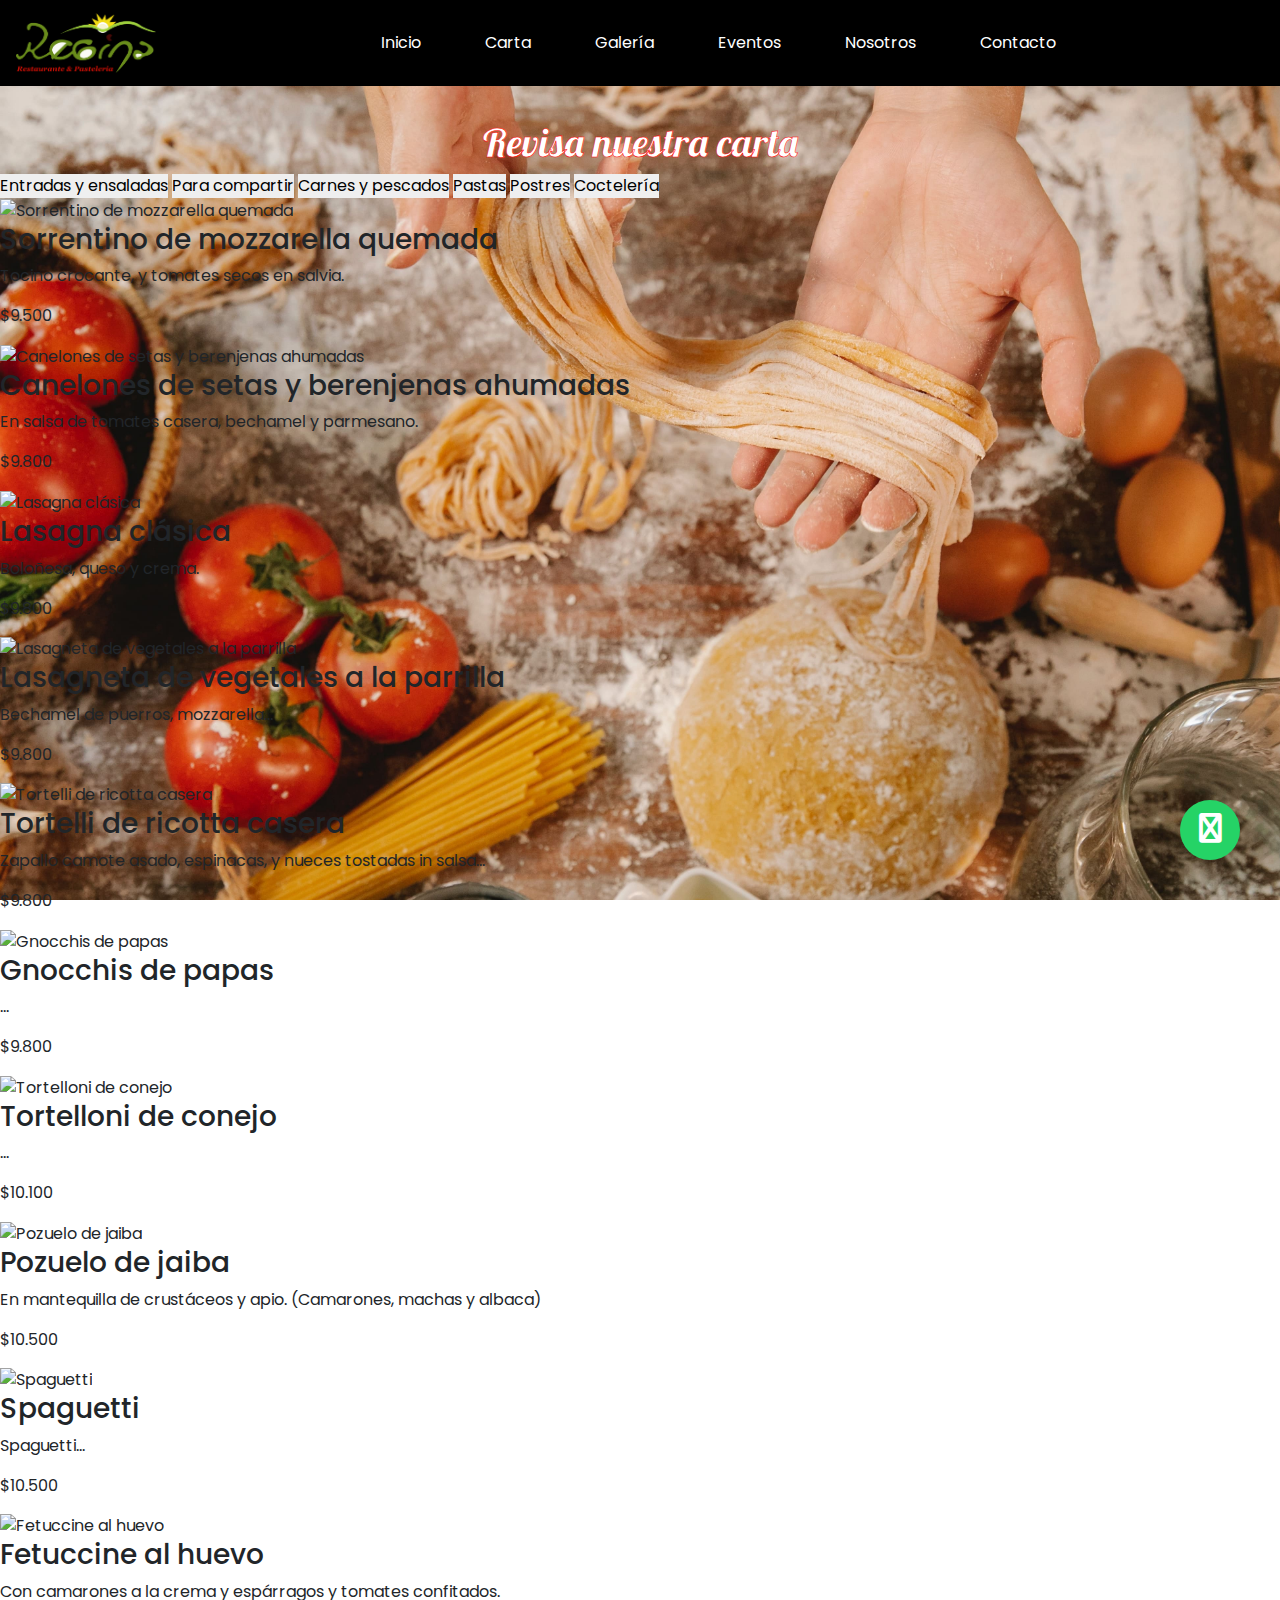
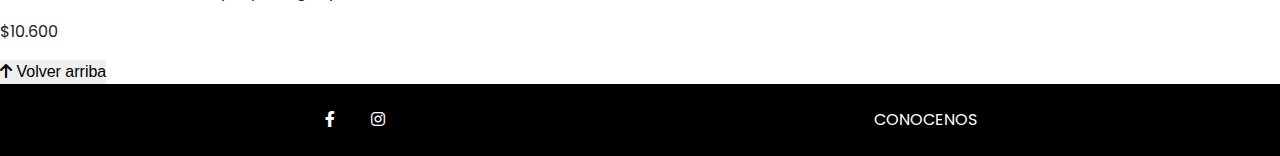
==== commit b22ac982: "Actualización de página" ====
--- a/secciones/carta.html
+++ b/secciones/carta.html
@@ -11,129 +11,92 @@
     <link rel="stylesheet" href="https://maxcdn.bootstrapcdn.com/bootstrap/4.5.2/css/bootstrap.min.css">
     <link rel="stylesheet" href="https://cdnjs.cloudflare.com/ajax/libs/font-awesome/6.0.0-beta3/css/all.min.css">
     <script src="https://kit.fontawesome.com/059eeb8efb.js" crossorigin="anonymous"></script>
+    <script src="../js/menu.js"></script>
+    <script src="../js/DOM.js"></script>
+    <script src="../js/animaciones.js"></script>
+    <script src="../js/scrollbutton.js"></script>
     <link rel="stylesheet" href="../style/style.css">
 </head>
-
 <body class="carta">
 
-<header>
-<nav class="navbar navbar-expand-lg fixed-top">
-    <a class="navbar-brand" href="#">
-        <img src="../img/logo regina solo letras.png" width="140" height="60" alt="Logo-navbar">
-    </a>
-    <button class="navbar-toggler" type="button" data-toggle="collapse" data-target="#navbarNav" aria-controls="navbarNav" aria-expanded="false" aria-label="Toggle navigation">
-        <span class="navbar-toggler-icon"></span>
-    </button>
-    <div class="collapse navbar-collapse justify-content-center" id="navbarNav">
-        <ul class="navbar-nav">
-            <li class="nav-item">
-                <a class="nav-link mx-4" href="../index.html">Inicio</a>
-            </li>
-            <li class="nav-item">
-                <a class="nav-link mx-4" href="carta.html">Carta</a>
-            </li>
-            <li class="nav-item">
-                <a class="nav-link mx-4" href="galeria.html">Galería</a>
-            </li>
-            <li class="nav-item">
-                <a class="nav-link mx-4" href="eventos.html">Eventos</a>
-            </li>
-            <li class="nav-item">
-                <a class="nav-link mx-4" href="nosotros.html">Nosotros</a>
-            </li>
-            <li class="nav-item">
-                <a class="nav-link mx-4" href="contacto.html">Contacto</a>
-            </li>
-        </ul>
+    <header>
+        <nav class="navbar navbar-expand-lg fixed-top">
+            <a class="navbar-brand" href="#">
+                <img src="../img/logo regina solo letras.png" width="140" height="60" alt="Logo-navbar">
+            </a>
+            <button class="navbar-toggler" type="button" data-toggle="collapse" data-target="#navbarNav" aria-controls="navbarNav" aria-expanded="false" aria-label="Toggle navigation">
+                <span class="navbar-toggler-icon"></span>
+            </button>
+            <div class="collapse navbar-collapse justify-content-center" id="navbarNav">
+                <ul class="navbar-nav">
+                    <li class="nav-item">
+                        <a class="nav-link mx-4" href="../index.html">Inicio</a>
+                    </li>
+                    <li class="nav-item">
+                        <a class="nav-link mx-4" href="carta.html">Carta</a>
+                    </li>
+                    <li class="nav-item">
+                        <a class="nav-link mx-4" href="galeria.html">Galería</a>
+                    </li>
+                    <li class="nav-item">
+                        <a class="nav-link mx-4" href="eventos.html">Eventos</a>
+                    </li>
+                    <li class="nav-item">
+                        <a class="nav-link mx-4" href="nosotros.html">Nosotros</a>
+                    </li>
+                    <li class="nav-item">
+                        <a class="nav-link mx-4" href="contacto.html">Contacto</a>
+                    </li>
+                </ul>
+            </div>
+        </nav>
+        </header>
+
+        <h1 class="text-center text-white pt-5 ajuste-h1">Revisa nuestra carta</h1>    
+
+    <div class="menu-container">
+        <div class="menu-categories">
+            <div class="menu-categories-dropdown" id="menuCategories">
+                <button onclick="filterCategory('entradas')">Entradas y ensaladas</button>
+                <button onclick="filterCategory('compartir')">Para compartir</button>
+                <button onclick="filterCategory('carnes')">Carnes y pescados</button>
+                <button onclick="filterCategory('pastas')">Pastas</button>
+                <button onclick="filterCategory('postres')">Postres</button>
+                <button onclick="filterCategory('cocteleria')">Coctelería</button>
+            </div>
+        </div>
+        <div class="menu-items" id="menu">
+            <!-- Aquí se mostrarán los productos -->
+        </div>
     </div>
-</nav>
-</header>
 
-<main>
-<h1 class="text-center text-white pt-5 ajuste-h1">Revisa nuestra carta</h1>
-    <div class="container">
-        <div class="row justify-content-center">
-            <div class="col-12">
-                <div id="myCarousel" class="carousel slide" data-ride="carousel">
-                    <div class="carousel-inner carousel-inner2">
-                        <div class="carousel-item carousel-item2 active text-center">
-                            <img src="../carta/Portada.png" alt="Portada de carta" class="img-fluid">
-                        </div>
-                        <div class="carousel-item carousel-item2 text-center">
-                            <img src="../carta/Página 1.png" alt="Pagina 1 de la carta" class="img-fluid">
-                        </div>
-                        <div class="carousel-item carousel-item2 text-center">
-                            <img src="../carta/Página 2.png" alt="Pagina 2 de la carta" class="img-fluid">
-                        </div>
-                        <div class="carousel-item carousel-item2 text-center">
-                            <img src="../carta/Página 3.png" alt="Pagina 3 de la carta" class="img-fluid">
-                        </div>
-                        <div class="carousel-item carousel-item2 text-center">
-                            <img src="../carta/Página 4.png" alt="Pagina 4 de la carta" class="img-fluid">
-                        </div>
-                        <div class="carousel-item carousel-item2 text-center">
-                            <img src="../carta/Página 5.png" alt="Pagina 5 de la carta" class="img-fluid">
-                        </div>
-                        <div class="carousel-item carousel-item2 text-center">
-                            <img src="../carta/Página 6.png" alt="Pagina 6 de la carta" class="img-fluid">
-                        </div>
-                        <div class="carousel-item carousel-item2 text-center">
-                            <img src="../carta/Página 7.png" alt="Pagina 7 de la carta" class="img-fluid">
-                        </div>
-                        <div class="carousel-item carousel-item2 text-center">
-                            <img src="../carta/Página 8.png" alt="Pagina 8 de la carta" class="img-fluid">
-                        </div>
-                        <div class="carousel-item carousel-item2 text-center">
-                            <img src="../carta/Página 9.png" alt="Pagina 9 de la carta" class="img-fluid">
-                        </div>
-                        <div class="carousel-item carousel-item2 text-center">
-                            <img src="../carta/Página 10.png" alt="Pagina 10 de la carta" class="img-fluid">
-                        </div>
-                        <div class="carousel-item carousel-item2 text-center">
-                            <img src="../carta/Página 11.png" alt="Pagina 11 de la carta" class="img-fluid">
-                        </div>
-                    </div>
-                    <a class="carousel-control-prev" href="#myCarousel" role="button" data-slide="prev">
-                        <span class="carousel-control-prev-icon" aria-hidden="true"></span>
-                        <span class="sr-only">Anterior</span>
+    <button id="scrollTopButton" class="scroll-top-button" onclick="scrollToTop()"><i class="fas fa-arrow-up"></i> Volver arriba</button>
+
+    <footer class="footer py-4">
+        <div class="container text-center">
+            <div class="row">
+                <div class="col-md-6">
+                    <a href="https://web.facebook.com/ReginaRestaurantPasteleria" target="_blank" class="text-white mx-3">
+                        <i class="fab fa-facebook-f"></i>
                     </a>
-                    <a class="carousel-control-next" href="#myCarousel" role="button" data-slide="next">
-                        <span class="carousel-control-next-icon" aria-hidden="true"></span>
-                        <span class="sr-only">Siguiente</span>
+                    <a href="https://www.instagram.com/reginaolmuerestaurante/" target="_blank" class="text-white mx-3">
+                        <i class="fab fa-instagram"></i>
                     </a>
+                </div>
+                <div class="col-md-6">
+                    <p class="text-white mb-0">CONOCENOS</p>
                 </div>
             </div>
         </div>
-    </div>
+    </footer>
     
-</main>
-
-
-<footer class="footer py-4">
-    <div class="container text-center">
-        <div class="row">
-            <div class="col-md-6">
-                <a href="https://www.facebook.com/" target="_blank" class="text-white mx-3">
-                    <i class="fab fa-facebook-f"></i>
-                </a>
-                <a href="https://www.instagram.com/" target="_blank" class="text-white mx-3">
-                    <i class="fab fa-instagram"></i>
-                </a>
-            </div>
-            <div class="col-md-6">
-                <p class="text-white mb-0">CONOCENOS</p>
-            </div>
-        </div>
-    </div>
-</footer>
-
-<!--LINK WHATSAPP-->
-<a href="https://wa.me/5211234567890?text=Me%20gustaría%20saber%20el%20precio%20del%20coche" class="whatsapp" target="_blank"> <i class="fa fa-whatsapp whatsapp-icon"></i></a>
-
-<script src="https://code.jquery.com/jquery-3.5.1.slim.min.js"></script>
-<script src="https://cdn.jsdelivr.net/npm/@popperjs/core@2.9.3/dist/umd/popper.min.js"></script>
-<script src="https://maxcdn.bootstrapcdn.com/bootstrap/4.5.2/js/bootstrap.min.js"></script>
-<script src="https://unpkg.com/scrollreveal"></script>
-<script src="../js/scrip.js"></script>
-</body>
-</html>
+    <!--LINK WHATSAPP-->
+    <a href="https://wa.me/+56931760621?text=Me%20gustaría%20saber%20mas%20información" class="whatsapp" target="_blank"> <i class="fa fa-whatsapp whatsapp-icon"></i></a>
+    
+    <script src="https://code.jquery.com/jquery-3.5.1.slim.min.js"></script>
+    <script src="https://cdn.jsdelivr.net/npm/@popperjs/core@2.9.3/dist/umd/popper.min.js"></script>
+    <script src="https://maxcdn.bootstrapcdn.com/bootstrap/4.5.2/js/bootstrap.min.js"></script>
+    <script src="https://unpkg.com/scrollreveal"></script>
+    </body>
+    </html>
+    